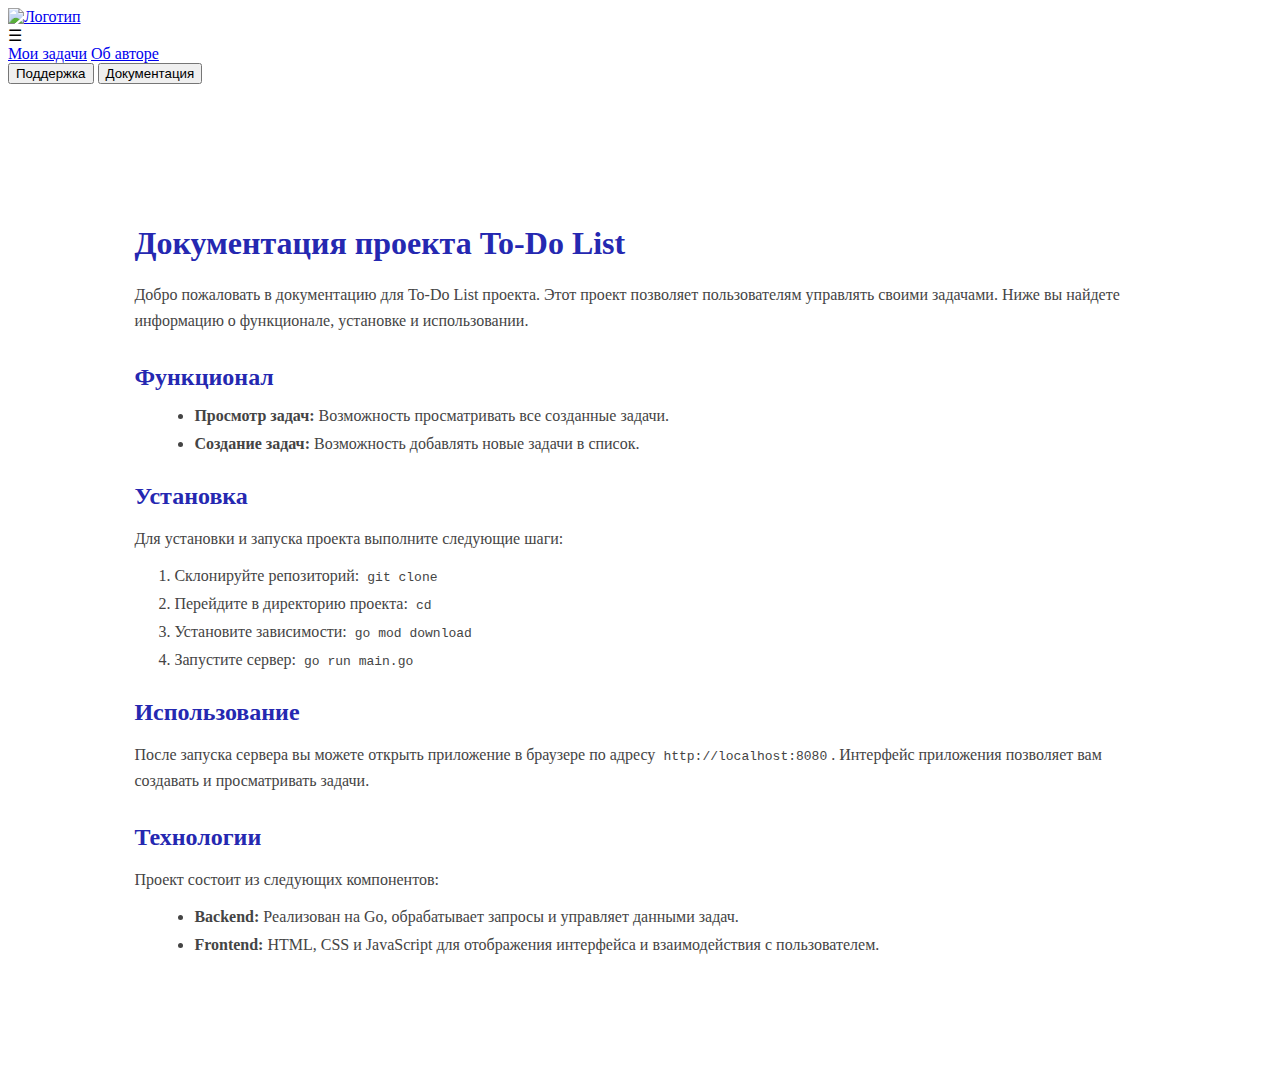
==== template/documentation.html @ aab60b23 "change background in documentation.html" ====
<!DOCTYPE html>
<html lang="en">
<head>
    <meta charset="UTF-8">
    <meta name="viewport" content="width=device-width, initial-scale=1.0">
    <title>Документация - To-Do List</title>
    <link rel="stylesheet" href="css/main_css_file_for_index.css">
    <style>
        /* Добавим дополнительные стили для документации */
        .docs-header {
            background: rgba(244, 246, 247, 0.7);
            border-bottom: 1px solid #eceef2;
            backdrop-filter: blur(20px);
            position: fixed;
            width: 100%;
            top: 0;
            z-index: 21;
        }

        .docs-container {
            max-width: 1200px;
            margin: 0 auto;
            padding: 0 1.5rem;
            display: flex;
            align-items: center;
            justify-content: space-between;
            height: 64px;
        }

        .docs-content {
            margin: 100px auto;
            padding: 20px;
            width: 80%;
            background: rgba(255, 255, 255, 0.4);
            border-radius: 20px;
        }

        .docs-content h1, .docs-content h2 {
            color: #2528b1;
        }

        .docs-content h1 {
            margin-bottom: 20px;
        }

        .docs-content h2 {
            margin-top: 30px;
            margin-bottom: 15px;
        }

        .docs-content p {
            line-height: 1.6;
        }

        .docs-content code {
            background: rgba(255, 255, 255, 0.5);
            padding: 2px 4px;
            border-radius: 4px;
            color: #444444;
        }

        .docs-content ul {
            list-style: disc;
            margin-left: 20px;
            color: #444444;
        }

        .docs-content li {
            margin-bottom: 10px;
            color: #444444;
        }

        body {
            background-image: url('https://hdfon.ru/wp-content/uploads/hdfon.ru-910967601.jpg');
            background-size: cover; /* Подгоняет изображение, чтобы оно покрывало весь фон */
            background-position: center; /* Центрирует изображение */
            background-repeat: no-repeat; /* Запрещает повторение изображения */
        }

        h1, h2, h3, pre, p {
            color: #444444;
        }

    </style>
</head>
<body>
<header class="header">
    <div class="header-container">
        <div class="header-nav">
            <div class="header-logo">
                <a href="index.html"><img src="images/main.svg" alt="Логотип"></a>
            </div>
            <div class="menu-toggle" onclick="toggleMenu()">☰</div>
            <nav class="header-nav-menu">
                <a href="index.html">Мои задачи</a>
                <a href="https://github.com/bezhan2009">Об авторе</a>
            </nav>
            <div class="header-nav-actions" id="user-actions">
                <button class="btn btn-transparent" id="support">Поддержка</button>
                <button class="btn btn-primary" id="documentation">Документация</button>
            </div>
        </div>
    </div>
</header>

<main>
    <div class="docs-content">
        <h1>Документация проекта To-Do List</h1>
        <p>Добро пожаловать в документацию для To-Do List проекта. Этот проект позволяет пользователям управлять своими задачами. Ниже вы найдете информацию о функционале, установке и использовании.</p>

        <h2>Функционал</h2>
        <ul>
            <li><strong>Просмотр задач:</strong> Возможность просматривать все созданные задачи.</li>
            <li><strong>Создание задач:</strong> Возможность добавлять новые задачи в список.</li>
        </ul>

        <h2>Установка</h2>
        <p>Для установки и запуска проекта выполните следующие шаги:</p>
        <ol>
            <li>Склонируйте репозиторий: <code>git clone <url></code></li>
            <li>Перейдите в директорию проекта: <code>cd <directory></code></li>
            <li>Установите зависимости: <code>go mod download</code></li>
            <li>Запустите сервер: <code>go run main.go</code></li>
        </ol>

        <h2>Использование</h2>
        <p>После запуска сервера вы можете открыть приложение в браузере по адресу <code>http://localhost:8080</code>. Интерфейс приложения позволяет вам создавать и просматривать задачи.</p>

        <h2>Технологии</h2>
        <p>Проект состоит из следующих компонентов:</p>
        <ul>
            <li><strong>Backend:</strong> Реализован на Go, обрабатывает запросы и управляет данными задач.</li>
            <li><strong>Frontend:</strong> HTML, CSS и JavaScript для отображения интерфейса и взаимодействия с пользователем.</li>
        </ul>
    </div>
</main>

<script src="js/main.js"></script>
</body>
</html>
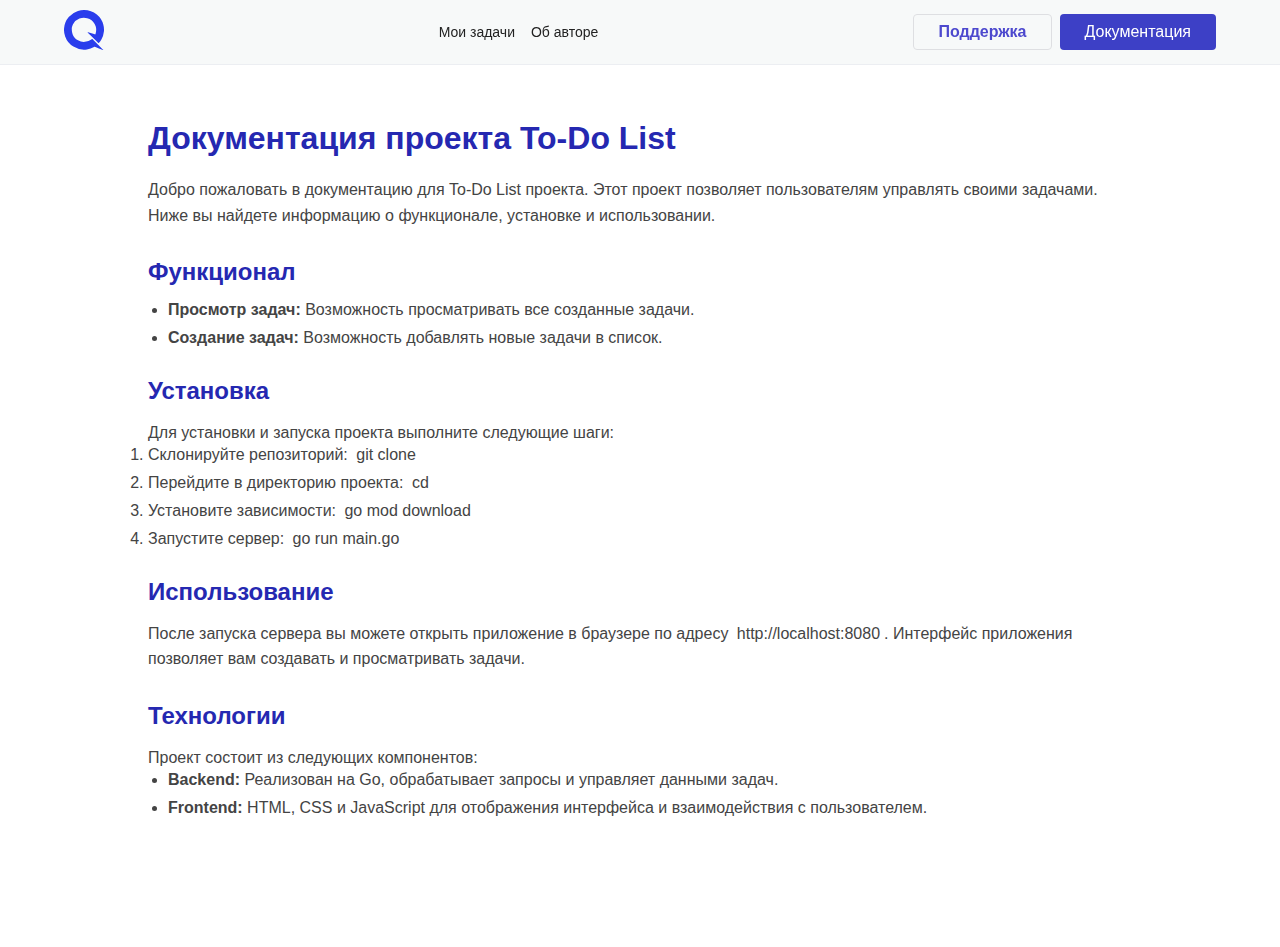
==== commit 6efe043e: "change struct" ====
--- a/template/documentation.html
+++ b/template/documentation.html
@@ -4,7 +4,7 @@
     <meta charset="UTF-8">
     <meta name="viewport" content="width=device-width, initial-scale=1.0">
     <title>Документация - To-Do List</title>
-    <link rel="stylesheet" href="css/main_css_file_for_index.css">
+    <link rel="stylesheet" href="/static/css/main_css_file_for_index.css">
     <style>
         /* Добавим дополнительные стили для документации */
         .docs-header {
@@ -88,11 +88,11 @@
     <div class="header-container">
         <div class="header-nav">
             <div class="header-logo">
-                <a href="index.html"><img src="images/main.svg" alt="Логотип"></a>
+                <a href="index.html"><img src="/static/images/main.svg" alt="Логотип"></a>
             </div>
             <div class="menu-toggle" onclick="toggleMenu()">☰</div>
             <nav class="header-nav-menu">
-                <a href="index.html">Мои задачи</a>
+                <a href="http://localhost:8080">Мои задачи</a>
                 <a href="https://github.com/bezhan2009">Об авторе</a>
             </nav>
             <div class="header-nav-actions" id="user-actions">
@@ -135,6 +135,6 @@
     </div>
 </main>
 
-<script src="js/main.js"></script>
+<script src="/static/js/main.js"></script>
 </body>
 </html>
--- a/static/css/main_css_file_for_index.css
+++ b/static/css/main_css_file_for_index.css
@@ -0,0 +1,340 @@
+@charset "UTF-8";
+* {
+  box-sizing: border-box;
+  font-family: "Source Sans 3", sans-serif;
+  margin: 0;
+  padding: 0;
+}
+
+html, body {
+  background-image: image("template/images/background.jpg"); /* Путь к изображению может отличаться */
+  background-attachment: fixed;
+  background-size: cover; /* Опционально, чтобы изображение занимало всю площадь */
+  background-position: center; /* Опционально, чтобы центрировать изображение */
+  color: aliceblue;
+}
+
+
+.header {
+  background: rgba(244, 246, 247, 0.7);
+  border-bottom: 1px solid #eceef2;
+  backdrop-filter: blur(20px);
+  position: fixed;
+  width: 100%;
+  top: 0;
+  z-index: 21;
+}
+
+.header-container {
+  max-width: 1200px;
+  margin: 0 auto;
+  padding: 0 1.5rem;
+  display: flex;
+  align-items: center;
+  justify-content: space-between;
+  height: 64px;
+}
+
+.header-nav {
+  display: flex;
+  align-items: center;
+  gap: 0.5rem;
+  flex: 1; /* Ensures header-nav takes up available space */
+}
+
+.header-nav-menu {
+  display: flex;
+  gap: 1rem;
+  list-style: none;
+  padding: 0;
+  margin: 0;
+  white-space: nowrap;
+}
+
+.header-nav-menu a {
+  color: #222;
+  text-decoration: none;
+  font-size: 0.875rem;
+  font-family: sans-serif;
+  line-height: 16px;
+  position: relative;
+  transition: 0.3s;
+  opacity: 1;
+}
+
+.header-nav-menu a:hover {
+  opacity: 0.7;
+}
+
+.header-nav-actions {
+  display: flex;
+  align-items: center;
+  gap: 0.5rem;
+  flex: 0 0 auto; /* Ensures header-nav-actions only takes up as much space as needed */
+}
+
+.btn {
+  background-color: transparent;
+  border: 1px solid transparent;
+  outline: 0;
+  padding: 0.5rem 1.5rem;
+  border-radius: 4px;
+  transition: 0.2s;
+  font-size: 16px;
+  cursor: pointer;
+  display: flex;
+  align-items: center;
+  justify-content: center;
+}
+
+.btn.btn-primary {
+  background: #3d40c6;
+  color: #fff;
+}
+
+.btn.btn-primary:hover {
+  background-color: #2528b1;
+}
+
+.btn-transparent {
+  border: 1px solid #dedfe2;
+  color: #4d49ce;
+  padding: 0.5rem 1.5rem;
+  font-weight: 600;
+  font-size: 1rem;
+  cursor: pointer;
+}
+
+.btn-transparent:hover {
+  background-color: #efeef9;
+}
+
+.menu-toggle {
+  display: none;
+  font-size: 1.5em;
+  cursor: pointer;
+  color: #4d49ce;
+}
+
+@media (max-width: 768px) {
+  .header-nav-menu {
+    display: none;
+    flex-direction: column;
+    width: 100%;
+    text-align: center;
+    background-color: rgba(244, 246, 247, 0.9);
+    position: absolute;
+    top: 64px;
+    left: 0;
+    padding: 10px 0;
+    transition: transform 0.3s ease-in-out;
+  }
+
+  .header-nav-menu.show {
+    display: flex;
+    transform: translateY(0);
+  }
+
+  .header-nav-menu a,
+  .btn {
+    font-size: 1em;
+    padding: 10px 15px;
+    width: 100%;
+    margin: 5px 0;
+  }
+
+  .menu-toggle {
+    display: block;
+  }
+}
+
+.header-nav {
+    display: flex;
+    align-items: center;
+    justify-content: space-between;
+}
+
+.header-logo {
+    margin-right: 20px; /* Отступ справа от логотипа */
+}
+
+.header-logo img {
+    height: 40px; /* Высота логотипа */
+}
+
+.header-logo a {
+  opacity: 1;
+  transition: 0.3s;
+}
+
+.header-logo a:hover {
+  opacity: 0.7;
+}
+
+.my-tasks {
+  width: 80%;
+  margin: 100px auto;
+  height: auto;
+  background: rgba(255, 255, 255, .4);
+  position: relative;
+  border-radius: 20px;
+  padding: 10px;
+  transition: 0.3s;
+}
+
+.create-task {
+  width: 80%;
+  margin: 100px auto;
+  height: auto;
+  background: rgba(255, 255, 255, .4);
+  border-radius: 20px;
+  padding: 10px;
+  transition: 0.2s;
+  position: fixed;
+  transform: scale(0, 0);
+  left: 10%;
+  top: 10%
+}
+
+.my-tasks-text {
+  font-family: sans-serif;
+  color: #2528b1;
+  transition: 0.1s;
+  margin: 10px 20px;
+  position: relative;
+  width: 190px;
+}
+
+.header {
+  transition: transform 0.3s ease-in-out;
+}
+
+.header.hidden {
+  transform: translateY(-100%);
+}
+
+.header.visible {
+  transform: translateY(0);
+}
+
+.task {
+  background: rgba(255, 255, 255, 0.4);
+  border-radius: 15px;
+  padding: 20px;
+  margin-bottom: 20px;
+  box-shadow: 0 4px 6px rgba(0, 0, 0, 0.1);
+  transition: 0.3s;
+  position: relative;
+}
+
+.task:hover {
+  background: rgba(255, 255, 255, 0.6);
+  transform: translateY(-5px);
+  box-shadow: 0 6px 10px rgba(0, 0, 0, 0.15);
+}
+
+.task h2 {
+  font-size: 1.5rem;
+  color: #2528b1;
+  margin-bottom: 10px;
+}
+
+.task h3 {
+  font-size: 1rem;
+  color: #333;
+  margin-bottom: 15px;
+}
+
+.task pre {
+  background: #f4f4f4;
+  padding: 15px;
+  border-radius: 10px;
+  white-space: pre-wrap;
+  font-family: monospace;
+  color: #444;
+}
+
+.task .delete-btn {
+  position: absolute;
+  width: 30px;
+  height: 30px;
+  top: -10px;
+  right: 10px;
+  background: #ff4d4d;
+  border: none;
+  color: white;
+  padding: 5px;
+  border-radius: 50%;
+  cursor: pointer;
+  opacity: 0;
+  transition: 0.3s ease;
+}
+
+.task .delete-btn:hover {
+  background: #ff1a1a;
+  transform: translateY(-3px);
+}
+
+.task:hover .delete-btn {
+  top: 10px;
+  opacity: 1;
+}
+.task input[type="text"], .task textarea {
+  width: 100%;
+  padding: 10px;
+  border: 1px solid #ccc;
+  border-radius: 10px;
+  margin-bottom: 15px;
+  background: rgba(255, 255, 255, 0.6);
+  font-size: 1rem;
+  color: #333;
+  transition: background 0.3s ease, border-color 0.3s ease;
+}
+
+.task input[type="text"]:focus, .task textarea:focus {
+  background: #fff;
+  border-color: #2528b1;
+  outline: none;
+}
+
+.task textarea {
+  resize: vertical;
+  min-height: 100px;
+}
+
+.create-task.hidden {
+  transform: scale(0, 0);
+  opacity: 0;
+}
+
+.task.fade-out {
+  opacity: 0;
+  transform: scale(0.0);
+}
+
+
+.no-tasks-message {
+  text-align: center;
+  font-size: 1.2em;
+  color: #666;
+  padding: 20px;
+  background-color: #f9f9f9;
+  border: 1px solid #ddd;
+  border-radius: 4px;
+}
+
+.create-task.show {
+  transform: scale(1, 1);
+  opacity: 1;
+}
+
+.black_block {
+  background: rgba(0, 0, 0, 0.4);
+  transition: 0.3s ease;
+  width: 100%;
+  height: 100%;
+  position: fixed;
+  top: 0%;
+  left: 0%;
+  transform: scale(0, 0);
+}
